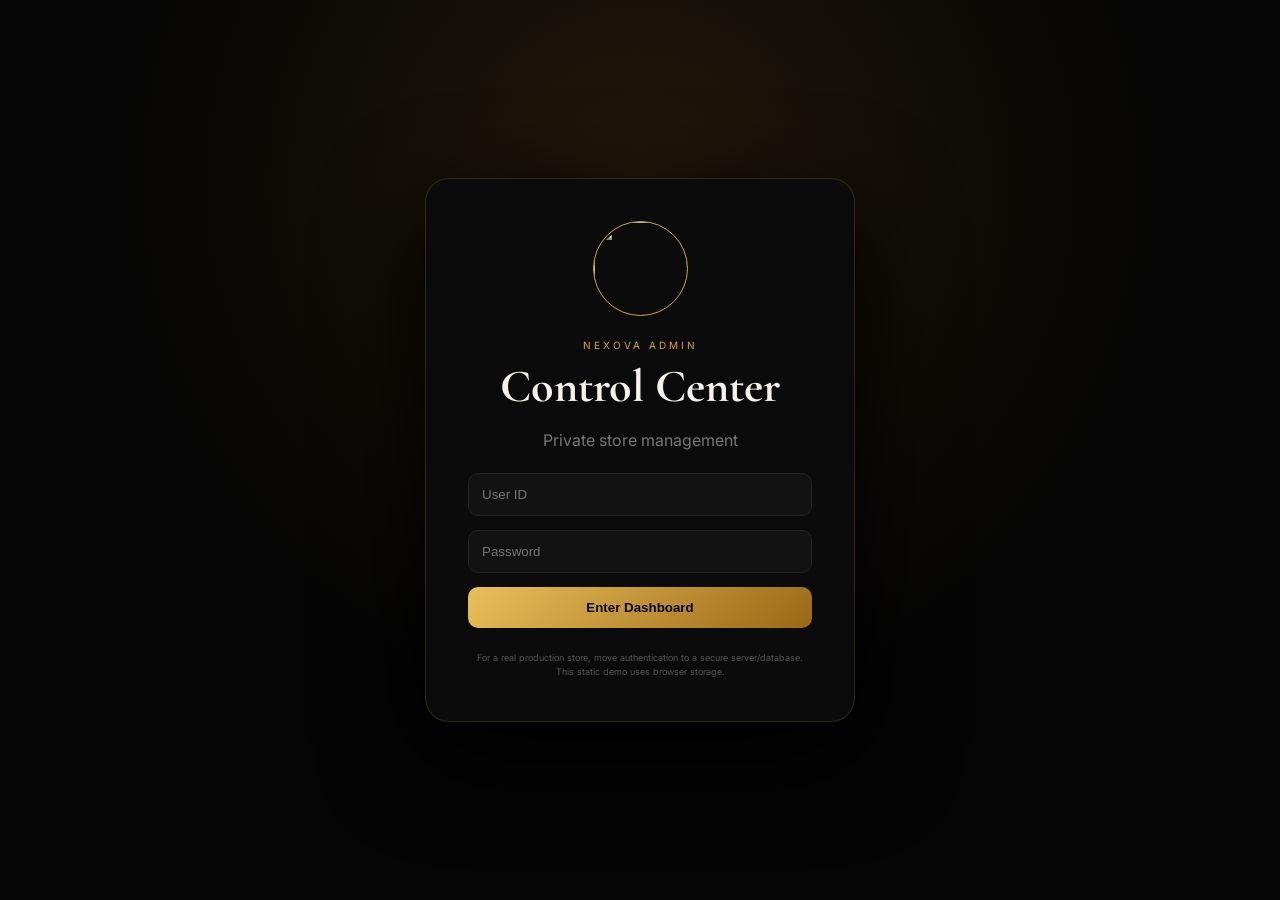
==== admin.html @ 02fb49d4 "Add files via upload" ====
<!DOCTYPE html>
<html lang="en"><head><meta charset="UTF-8"><meta name="viewport" content="width=device-width,initial-scale=1"><meta name="theme-color" content="#050505"><title>NEXOVA Admin Panel</title><link rel="icon" href="assets/nexova-logo.webp"><link rel="stylesheet" href="admin.css"></head>
<body>
<div id="login" class="login"><div class="login-card"><img src="assets/nexova-logo.webp"><span>NEXOVA ADMIN</span><h1>Control Center</h1><p>Private store management</p><input id="uid" placeholder="User ID" autocomplete="username"><input id="pass" type="password" placeholder="Password" autocomplete="current-password"><button onclick="login()">Enter Dashboard</button><small>For a real production store, move authentication to a secure server/database. This static demo uses browser storage.</small></div></div>
<div id="dashboard" class="hidden"><aside><div class="admin-brand"><img src="assets/nexova-logo.webp"><b>NEXOVA</b></div><button class="tab active" data-tab="overview">⌂ Overview</button><button class="tab" data-tab="products">◈ Products</button><button class="tab" data-tab="orders">▣ Orders</button><button class="tab" data-tab="settings">⚙ Settings</button><a href="index.html">↗ View Store</a><button class="logout" onclick="logout()">Log out</button></aside>
<main><header><div><span>ADMIN CONTROL CENTER</span><h2 id="pageTitle">Overview</h2></div><div class="admin-user">NEXOVA <b>ADMIN</b></div></header>
<section id="overview" class="tab-page active"><div class="stats"><div><span>Total Products</span><b id="statProducts">0</b></div><div><span>Total Orders</span><b id="statOrders">0</b></div><div><span>Pending Orders</span><b id="statPending">0</b></div><div><span>Sales Value</span><b id="statSales">৳0</b></div></div><div class="panel"><h3>Quick Actions</h3><div class="quick"><button onclick="showTab('products');openEditor()">＋ Add Product</button><button onclick="showTab('orders')">View Orders</button><button onclick="window.open('index.html','_blank')">Open Store</button></div></div></section>
<section id="products" class="tab-page"><div class="toolbar"><div><h3>Products</h3><small>Add, edit, delete, discount and organize products.</small></div><button onclick="openEditor()" class="gold">＋ Add Product</button></div><div class="admin-grid" id="adminProducts"></div></section>
<section id="orders" class="tab-page"><div class="toolbar"><div><h3>Orders</h3><small>Customer orders saved in this browser.</small></div><button onclick="exportOrders()">Export CSV</button></div><div class="orders" id="ordersList"></div></section>
<section id="settings" class="tab-page"><div class="panel"><h3>Store Settings</h3><label>WhatsApp Order Number<input id="waSetting" value="01882243588"></label><label>Store Name<input value="NEXOVA"></label><label>Tagline<input value="MORE THAN JUST A BRAND"></label><p class="warning">Live bKash/Nagad/Rocket/online payment processing needs merchant credentials and a server-side payment gateway. Never place private API keys in client-side JavaScript.</p><button class="gold" onclick="saveSettings()">Save Settings</button></div></section>
</main></div>
<div class="editor modal" id="editor"><div class="editor-card"><button class="close" onclick="closeEditor()">×</button><h2 id="editorTitle">Add Product</h2><input type="hidden" id="pid"><label>Product Name<input id="pname"></label><div class="two"><label>Price<input id="pprice" type="number"></label><label>Previous Price (for discount)<input id="pold" type="number"></label></div><label>Category<select id="pcat"><option>perfumes</option><option>gadgets</option><option>watch</option><option>sunglass</option><option>phone-accessories</option><option>gift-box</option><option>shirt</option><option>pant</option><option>t-shirt</option><option>bracelet</option><option>beauty</option><option>bike-accessories</option><option>mystery-box</option><option>kids</option></select></label><label>Tags <input id="ptags" placeholder="hot,men,discount"></label><label>Description<textarea id="pdesc" rows="4"></textarea></label><label>Image URL (optional)<input id="pimage" placeholder="https://..."></label><button class="gold" onclick="saveProduct()">Save Product</button></div></div>
<script src="admin.js"></script></body></html>
---- admin.css ----
@import url('https://fonts.googleapis.com/css2?family=Cormorant+Garamond:wght@600;700&family=Inter:wght@400;600;700&display=swap');:root{--bg:#050505;--panel:#0d0d0d;--gold:#d6a43c;--gold2:#f4d27a;--text:#f6f2e8;--muted:#888;--line:rgba(214,164,60,.18)}*{box-sizing:border-box}body{margin:0;background:#050505;color:var(--text);font-family:Inter,Arial}.hidden{display:none!important}.login{min-height:100vh;display:grid;place-items:center;background:radial-gradient(circle at 50% 20%,#20180a,#050505 55%)}.login-card{width:min(430px,92%);background:#0b0b0b;border:1px solid var(--line);border-radius:24px;padding:42px;box-shadow:0 30px 100px #000;text-align:center}.login-card img{width:95px;height:95px;object-fit:cover;border-radius:50%;border:1px solid var(--gold)}.login-card>span{display:block;color:var(--gold);letter-spacing:3px;font-size:10px;margin-top:18px}.login-card h1{font-family:"Cormorant Garamond";font-size:46px;margin:7px}.login-card p{color:#777}.login-card input,.login-card button,.panel input,.panel select,.panel textarea,.editor-card input,.editor-card select,.editor-card textarea{width:100%;padding:13px;border-radius:10px;background:#121212;border:1px solid #28241c;color:#fff;margin:7px 0}.login-card button,.gold{background:linear-gradient(135deg,#e9bf5a,#9a6815);border:0;color:#080808;font-weight:700;cursor:pointer}.login-card small{display:block;color:#555;font-size:9px;line-height:1.6;margin-top:16px}#dashboard{display:flex;min-height:100vh}aside{width:235px;background:#090909;border-right:1px solid var(--line);padding:22px 14px;display:flex;flex-direction:column;gap:7px;position:fixed;top:0;bottom:0}.admin-brand{display:flex;align-items:center;gap:10px;padding:0 8px 25px;color:var(--gold2);letter-spacing:3px}.admin-brand img{width:42px;height:42px;border-radius:50%;border:1px solid var(--gold)}aside button,aside a{background:transparent;border:0;text-align:left;color:#888;padding:12px;border-radius:9px;text-decoration:none;cursor:pointer}aside button:hover,aside .active,aside a:hover{background:#15120c;color:#fff}.logout{margin-top:auto!important;color:#c77!important}main{margin-left:235px;width:calc(100% - 235px);padding:30px 4%}header{display:flex;justify-content:space-between;align-items:end;border-bottom:1px solid #171511;padding-bottom:20px}header span{color:var(--gold);font-size:10px;letter-spacing:2px}header h2{font-family:"Cormorant Garamond";font-size:45px;margin:5px 0}.admin-user{font-size:11px;color:#777}.admin-user b{color:var(--gold)}.tab-page{display:none;padding-top:30px}.tab-page.active{display:block}.stats{display:grid;grid-template-columns:repeat(4,1fr);gap:15px}.stats div,.panel{background:#0c0c0c;border:1px solid #1c1a15;border-radius:15px;padding:20px}.stats span{color:#777;font-size:11px}.stats b{display:block;color:var(--gold2);font-size:28px;margin-top:10px}.panel{margin-top:20px}.quick{display:flex;gap:10px;flex-wrap:wrap}.quick button,.toolbar button{background:#151515;border:1px solid #302a1d;color:#eee;padding:11px 15px;border-radius:9px;cursor:pointer}.toolbar{display:flex;justify-content:space-between;align-items:center;margin-bottom:20px}.toolbar h3{font-size:22px;margin:0}.toolbar small{color:#666}.admin-grid{display:grid;grid-template-columns:repeat(4,1fr);gap:12px}.admin-card{background:#0d0d0d;border:1px solid #1d1b17;border-radius:14px;padding:14px}.admin-card .thumb{aspect-ratio:1;background:#111;border-radius:10px;display:grid;place-items:center;font-size:45px;overflow:hidden}.thumb img{width:100%;height:100%;object-fit:cover}.admin-card h4{font-size:13px}.admin-card .prices{color:var(--gold2);font-size:12px}.admin-card .old{text-decoration:line-through;color:#666;margin-left:5px}.admin-actions{display:flex;gap:6px;margin-top:10px}.admin-actions button{flex:1;background:#151515;border:1px solid #2b271f;color:#ddd;padding:8px;border-radius:7px;cursor:pointer}.admin-actions .delete{color:#d77}.order{background:#0d0d0d;border:1px solid #1d1b17;border-radius:14px;padding:16px;margin-bottom:10px}.order-head{display:flex;justify-content:space-between;gap:10px}.order small{color:#777}.order-items{color:#bbb;font-size:12px;margin:12px 0}.status{background:#1c170d;color:var(--gold2);border:1px solid #403117;border-radius:999px;padding:5px 9px;font-size:10px}.warning{color:#a78951;font-size:12px;line-height:1.7;background:#15110a;padding:12px;border-radius:10px}.modal{position:fixed;inset:0;background:#000b;backdrop-filter:blur(7px);display:none;align-items:center;justify-content:center;padding:20px;z-index:100}.modal.open{display:flex}.editor-card{width:min(650px,100%);max-height:90vh;overflow:auto;background:#0b0b0b;border:1px solid var(--line);border-radius:20px;padding:28px;position:relative}.editor-card h2{font-family:"Cormorant Garamond";font-size:40px}.editor-card label{display:block;color:#888;font-size:11px;margin-top:8px}.two{display:grid;grid-template-columns:1fr 1fr;gap:10px}.close{position:absolute;right:14px;top:10px;background:none;border:0;color:#aaa;font-size:28px}@media(max-width:900px){aside{width:190px}main{margin-left:190px;width:calc(100% - 190px)}.admin-grid{grid-template-columns:repeat(2,1fr)}.stats{grid-template-columns:repeat(2,1fr)}}@media(max-width:600px){aside{position:static;width:100%;height:auto;min-height:0}#dashboard{display:block}aside{flex-direction:row;flex-wrap:wrap;align-items:center}aside .admin-brand{width:100%;padding-bottom:10px}aside .logout{margin-top:0!important}main{margin-left:0;width:100%;padding:20px}.admin-grid{grid-template-columns:1fr 1fr}.stats{grid-template-columns:1fr 1fr}header{align-items:start}.two{grid-template-columns:1fr}}
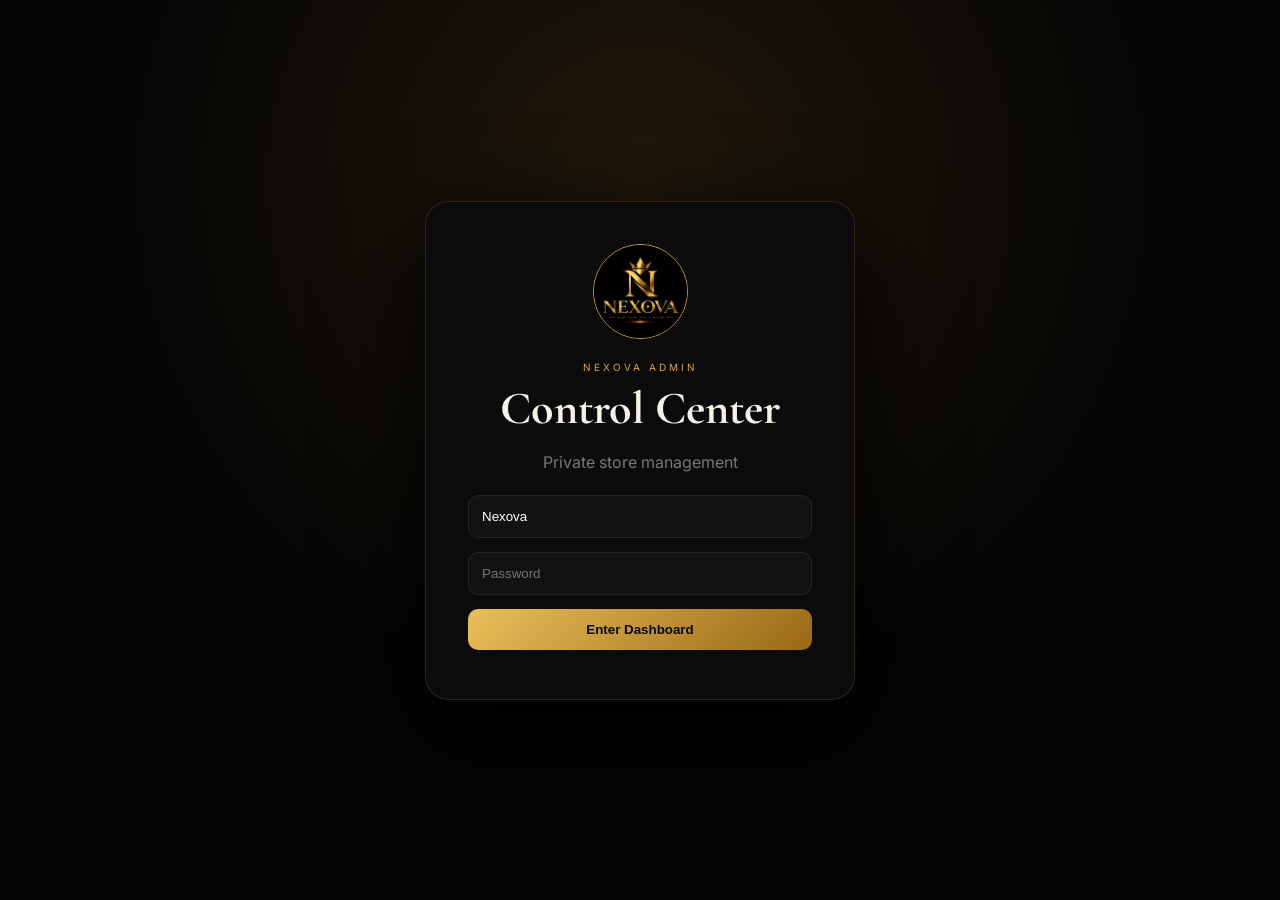
==== commit 4a53785d: "Refactor admin.html structure and content" ====
--- a/admin.html
+++ b/admin.html
@@ -1,13 +1,96 @@
 <!DOCTYPE html>
-<html lang="en"><head><meta charset="UTF-8"><meta name="viewport" content="width=device-width,initial-scale=1"><meta name="theme-color" content="#050505"><title>NEXOVA Admin Panel</title><link rel="icon" href="assets/nexova-logo.webp"><link rel="stylesheet" href="admin.css"></head>
+<html lang="en">
+<head>
+  <meta charset="UTF-8">
+  <meta name="viewport" content="width=device-width,initial-scale=1">
+  <title>NEXOVA Admin Panel</title>
+  <link rel="icon" href="nexova-logo.webp">
+  <link rel="stylesheet" href="admin.css">
+</head>
 <body>
-<div id="login" class="login"><div class="login-card"><img src="assets/nexova-logo.webp"><span>NEXOVA ADMIN</span><h1>Control Center</h1><p>Private store management</p><input id="uid" placeholder="User ID" autocomplete="username"><input id="pass" type="password" placeholder="Password" autocomplete="current-password"><button onclick="login()">Enter Dashboard</button><small>For a real production store, move authentication to a secure server/database. This static demo uses browser storage.</small></div></div>
-<div id="dashboard" class="hidden"><aside><div class="admin-brand"><img src="assets/nexova-logo.webp"><b>NEXOVA</b></div><button class="tab active" data-tab="overview">⌂ Overview</button><button class="tab" data-tab="products">◈ Products</button><button class="tab" data-tab="orders">▣ Orders</button><button class="tab" data-tab="settings">⚙ Settings</button><a href="index.html">↗ View Store</a><button class="logout" onclick="logout()">Log out</button></aside>
-<main><header><div><span>ADMIN CONTROL CENTER</span><h2 id="pageTitle">Overview</h2></div><div class="admin-user">NEXOVA <b>ADMIN</b></div></header>
-<section id="overview" class="tab-page active"><div class="stats"><div><span>Total Products</span><b id="statProducts">0</b></div><div><span>Total Orders</span><b id="statOrders">0</b></div><div><span>Pending Orders</span><b id="statPending">0</b></div><div><span>Sales Value</span><b id="statSales">৳0</b></div></div><div class="panel"><h3>Quick Actions</h3><div class="quick"><button onclick="showTab('products');openEditor()">＋ Add Product</button><button onclick="showTab('orders')">View Orders</button><button onclick="window.open('index.html','_blank')">Open Store</button></div></div></section>
-<section id="products" class="tab-page"><div class="toolbar"><div><h3>Products</h3><small>Add, edit, delete, discount and organize products.</small></div><button onclick="openEditor()" class="gold">＋ Add Product</button></div><div class="admin-grid" id="adminProducts"></div></section>
-<section id="orders" class="tab-page"><div class="toolbar"><div><h3>Orders</h3><small>Customer orders saved in this browser.</small></div><button onclick="exportOrders()">Export CSV</button></div><div class="orders" id="ordersList"></div></section>
-<section id="settings" class="tab-page"><div class="panel"><h3>Store Settings</h3><label>WhatsApp Order Number<input id="waSetting" value="01882243588"></label><label>Store Name<input value="NEXOVA"></label><label>Tagline<input value="MORE THAN JUST A BRAND"></label><p class="warning">Live bKash/Nagad/Rocket/online payment processing needs merchant credentials and a server-side payment gateway. Never place private API keys in client-side JavaScript.</p><button class="gold" onclick="saveSettings()">Save Settings</button></div></section>
-</main></div>
-<div class="editor modal" id="editor"><div class="editor-card"><button class="close" onclick="closeEditor()">×</button><h2 id="editorTitle">Add Product</h2><input type="hidden" id="pid"><label>Product Name<input id="pname"></label><div class="two"><label>Price<input id="pprice" type="number"></label><label>Previous Price (for discount)<input id="pold" type="number"></label></div><label>Category<select id="pcat"><option>perfumes</option><option>gadgets</option><option>watch</option><option>sunglass</option><option>phone-accessories</option><option>gift-box</option><option>shirt</option><option>pant</option><option>t-shirt</option><option>bracelet</option><option>beauty</option><option>bike-accessories</option><option>mystery-box</option><option>kids</option></select></label><label>Tags <input id="ptags" placeholder="hot,men,discount"></label><label>Description<textarea id="pdesc" rows="4"></textarea></label><label>Image URL (optional)<input id="pimage" placeholder="https://..."></label><button class="gold" onclick="saveProduct()">Save Product</button></div></div>
-<script src="admin.js"></script></body></html>+<div id="login" class="login">
+  <div class="login-card">
+    <img src="nexova-logo.webp" alt="NEXOVA Logo">
+    <span>NEXOVA ADMIN</span>
+    <h1>Control Center</h1>
+    <p>Private store management</p>
+    <input id="uid" placeholder="User ID" value="Nexova">
+    <input id="pass" type="password" placeholder="Password">
+    <button onclick="login()">Enter Dashboard</button>
+  </div>
+</div>
+
+<div id="dashboard" class="hidden">
+  <aside>
+    <div class="admin-brand"><img src="nexova-logo.webp"><b>NEXOVA</b></div>
+    <button class="active">⌂ Overview</button>
+    <a href="index.html">↗ View Store</a>
+  </aside>
+  
+  <main>
+    <header>
+      <div><span>ADMIN CONTROL CENTER</span><h2>Overview</h2></div>
+      <div class="admin-user">NEXOVA <b>ADMIN</b></div>
+    </header>
+    
+    <section class="tab-page active">
+      <div class="stats">
+        <div><span>Total Products</span><b id="statProducts">0</b></div>
+      </div>
+      
+      <div class="panel">
+        <div class="toolbar">
+          <h3>Products Control</h3>
+          <button onclick="openEditor()" class="gold">＋ Add Product</button>
+        </div>
+        <div class="admin-grid" id="adminProducts"></div>
+      </div>
+    </section>
+  </main>
+</div>
+
+<div class="editor modal" id="editor">
+  <div class="editor-card">
+    <button class="close" onclick="closeEditor()">×</button>
+    <h2 id="editorTitle">Add Product</h2>
+    <input type="hidden" id="pid">
+    
+    <label>Product Name <input id="pname"></label>
+    <div class="two">
+      <label>Price (৳) <input id="pprice" type="number"></label>
+      <label>Previous Price (৳) <input id="pold" type="number"></label>
+    </div>
+    
+    <label>Category
+      <select id="pcat">
+        <option>perfumes</option>
+        <option>gadgets</option>
+        <option>watch</option>
+        <option>sunglass</option>
+        <option>phone-accessories</option>
+        <option>gift-box</option>
+        <option>shirt</option>
+        <option>pant</option>
+        <option>t-shirt</option>
+        <option>beauty</option>
+      </select>
+    </label>
+    
+    <label>Colors / Variants (কমা দিয়ে লিখুন, যেমন: Red, Black, Gold) 
+      <input id="pcolors" placeholder="Red, Black, Gold">
+    </label>
+    
+    <label>Tags (যেমন: hot, men, discount) 
+      <input id="ptags" placeholder="hot,men,discount">
+    </label>
+    
+    <label>Description <textarea id="pdesc" rows="3"></textarea></label>
+    <label>Image URL (ছবি লিংক) <input id="pimage" placeholder="nexova-logo.webp বা অনলাইন ছবির লিংক"></label>
+    
+    <button class="gold" onclick="saveProduct()" style="margin-top:15px;">Save Product</button>
+  </div>
+</div>
+
+<script src="admin.js"></script>
+</body>
+</html>
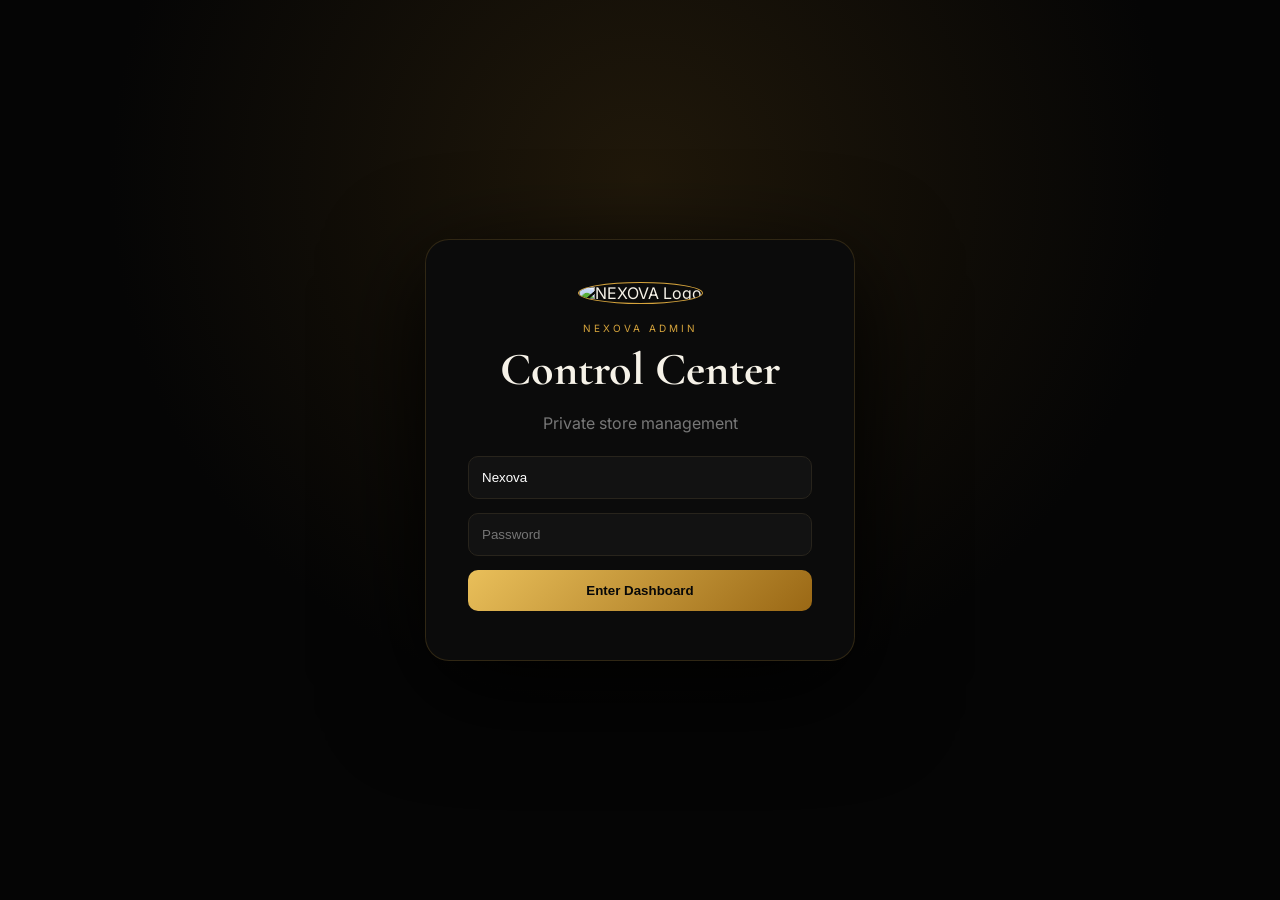
==== commit 5af4f5b5: "Update logo URLs and placeholder text in admin.html" ====
--- a/admin.html
+++ b/admin.html
@@ -4,13 +4,13 @@
   <meta charset="UTF-8">
   <meta name="viewport" content="width=device-width,initial-scale=1">
   <title>NEXOVA Admin Panel</title>
-  <link rel="icon" href="nexova-logo.webp">
+  <link rel="icon" href="https://i.ibb.co/3ykXWjG/nexova-logo.jpg">
   <link rel="stylesheet" href="admin.css">
 </head>
 <body>
 <div id="login" class="login">
   <div class="login-card">
-    <img src="nexova-logo.webp" alt="NEXOVA Logo">
+    <img src="https://i.ibb.co/3ykXWjG/nexova-logo.jpg" alt="NEXOVA Logo">
     <span>NEXOVA ADMIN</span>
     <h1>Control Center</h1>
     <p>Private store management</p>
@@ -22,7 +22,7 @@
 
 <div id="dashboard" class="hidden">
   <aside>
-    <div class="admin-brand"><img src="nexova-logo.webp"><b>NEXOVA</b></div>
+    <div class="admin-brand"><img src="https://i.ibb.co/3ykXWjG/nexova-logo.jpg"><b>NEXOVA</b></div>
     <button class="active">⌂ Overview</button>
     <a href="index.html">↗ View Store</a>
   </aside>
@@ -85,7 +85,7 @@
     </label>
     
     <label>Description <textarea id="pdesc" rows="3"></textarea></label>
-    <label>Image URL (ছবি লিংক) <input id="pimage" placeholder="nexova-logo.webp বা অনলাইন ছবির লিংক"></label>
+    <label>Image URL (ছবি লিংক) <input id="pimage" placeholder="অনলাইন ছবির লিংক"></label>
     
     <button class="gold" onclick="saveProduct()" style="margin-top:15px;">Save Product</button>
   </div>
